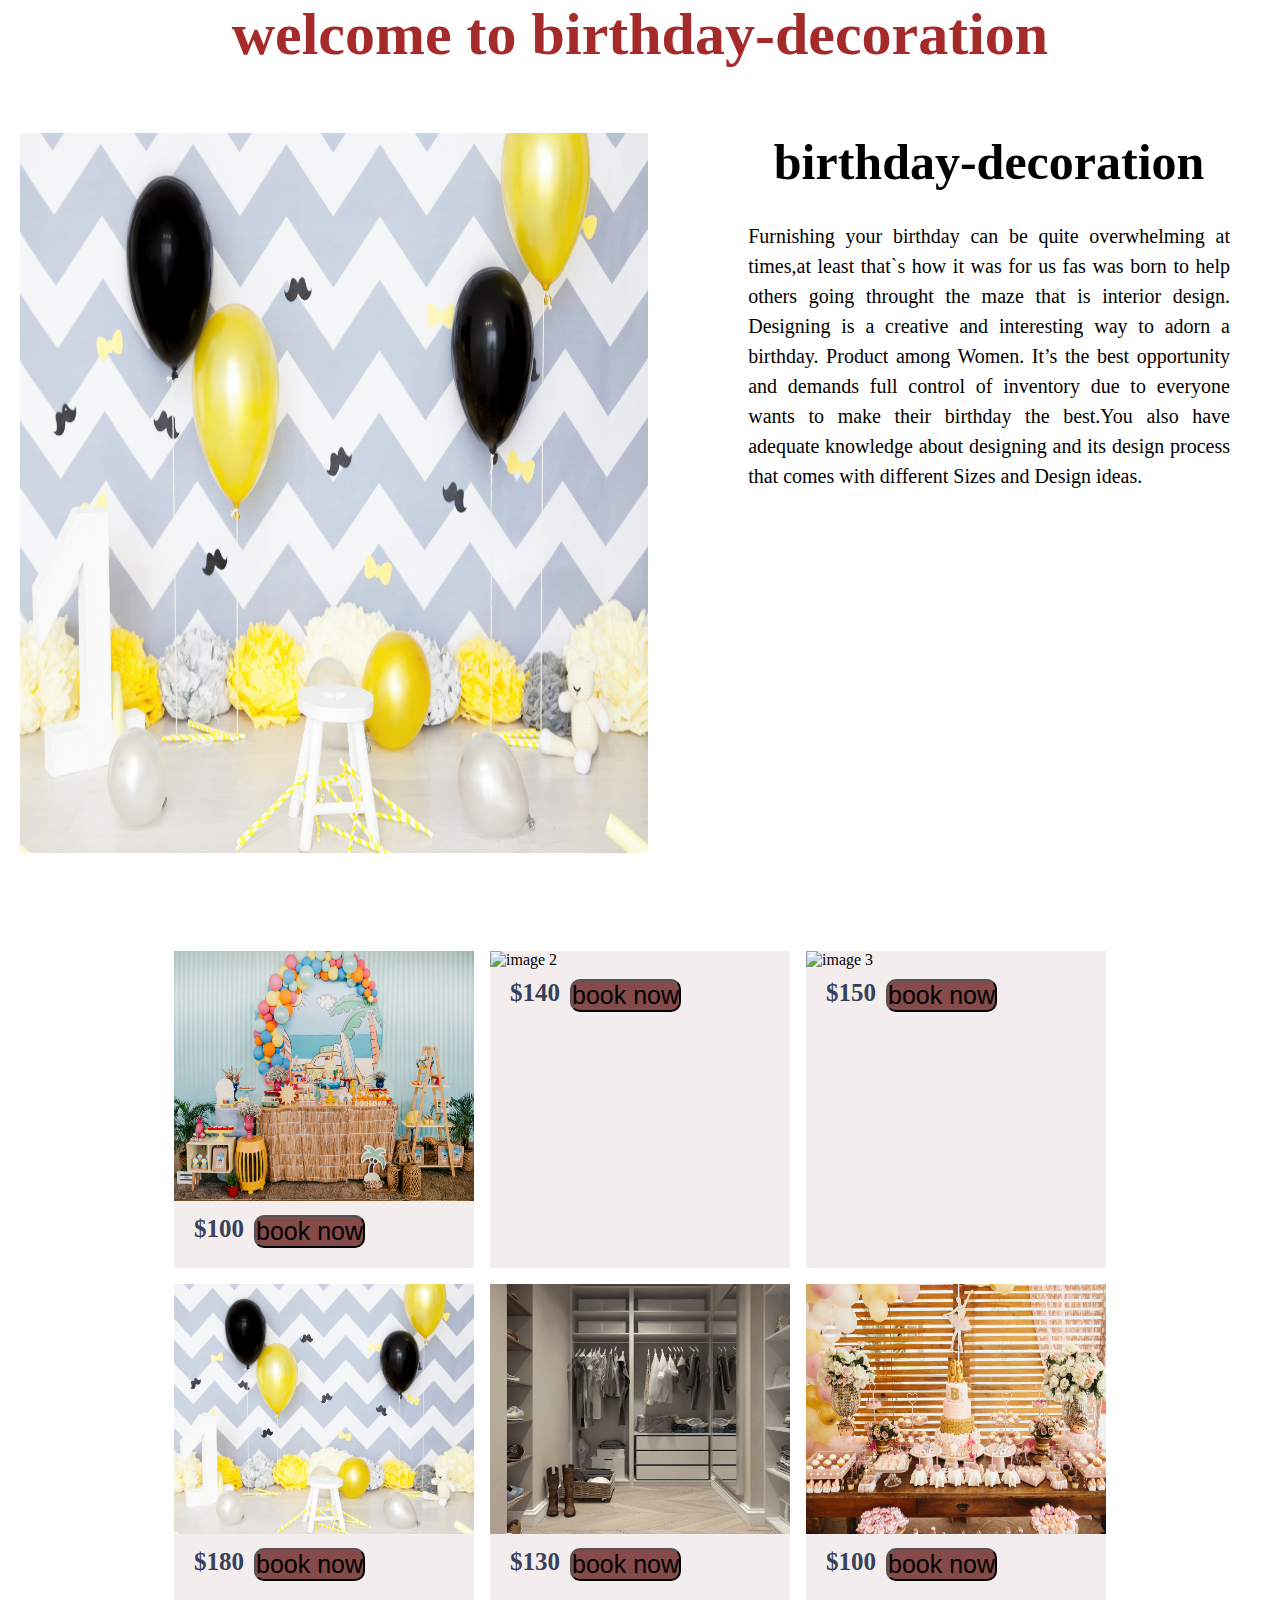
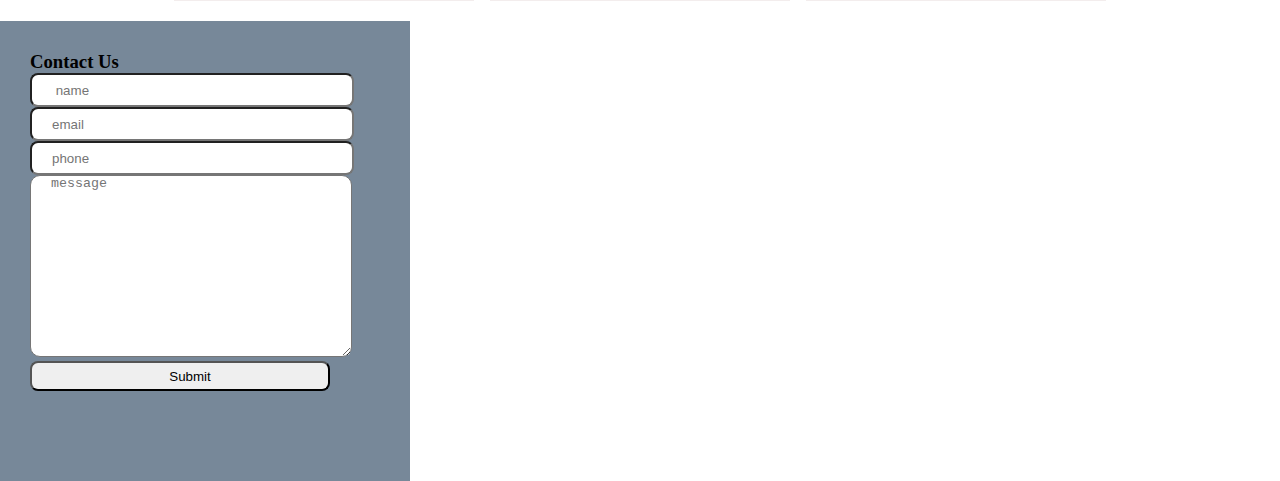
==== birthday.html @ f2af74a4 "fas-decoration" ====
<!DOCTYPE html>
<html lang="en">
<head>
    <meta charset="UTF-8">
    <meta http-equiv="X-UA-Compatible" content="IE=edge">
    <meta name="viewport" content="width=device-width, initial-scale=1.0">
    <title>birthday</title>
    <link rel="stylesheet" href="style2.css">
    <a href="index.html"></a>
</head>
<body>
    <h1>welcome to birthday-decoration</h1>
    <section id="About" class="story-section">
    <div class="section-text">
        <h4> birthday-decoration</h4>

        <p>  Furnishing your birthday can be quite overwhelming at times,at least
            that`s how it was for us fas was born to help others going throught the maze 
            that is interior design. Designing is a creative and interesting 
            way to adorn a birthday. Product among Women. It’s the best opportunity and 
            demands full control of inventory due to everyone wants to make their birthday
            the best.You also have adequate knowledge about designing and its design 
            process that comes with different Sizes and Design ideas.
        </p>
    </div>
    <div class="box-feature">
        <img src="image/dha1.jpg">
    </div>
</section>
    <div class="grid1">  
      
        <div class="grid-container"> 
            <div class="item2"> 
                <img class="grid-image" src="image/dh2.jpg" alt="image 1" />
                
                <div class="price2">
                    <h2>$100</h2>
                 <button>book now</button>
             </div>
             </div> 
             <div class="item2">
                 <img class="grid-image" src="image/dh3.jpg"alt="image 2" /> 
                    
                 
                 <div class="price2">
                     <h2>$140</h2>
                     <button>book now</button>
                 </div>
                </div> 
                <div class="item2">
                     <img class="grid-image" src="image/dh4.jpg" alt="image 3" />
                     
                    
                     <div class="price2">
                         <h2>$150</h2>
                         <button>book now</button>
                    </div>
                </div> 
                     <div class="item2"> 
                        <img class="grid-image" src="image/dha1.jpg" alt="image 4" /> 
                          
                       
                        <div class="price2">
                         <h2>$180</h2>
                         <button>book now</button>
                    </div>
                    </div>
                     <div class="item2">
                        <img class="grid-image" src="image/pctr3.jpeg" alt="image 5" /> 
                          
                       
                        <div class="price2">
                         <h2>$130</h2>
                         <button>book now</button>
                    </div>
                    </div> 
                    <div class="item2">   
                    <img class="grid-image" src="image/aroos.jpg" alt="image 6" /> 
                        
                  
                        <div class="price2">
                         <h2>$100</h2>
                         <button>book now</button>
                    </div>
                    </div> 
                </div> 
             </div>
             <div class="cont2">
                <h3>Contact Us</h3>
                <form>
                    <input type="text" placeholder=" name">
                    <input type="email" placeholder="email">
                    <input type="text" placeholder="phone">
                  <textarea name="feild" placeholder="message"></textarea><br>
                  <input type="Submit" class="smt">
                </form>
            </div>
        </div>
</body>
</html>
---- style2.css ----
*{
    margin: 0;
    padding: 0;
}
 
.grid1{
   margin-top: 30px;
}
 h1{
    font-weight: bold;
    font-size: 60px;
    text-align: center;
    color: brown;
}
.item2 h2{
    font-size: 20px;
    transition-property: fontsize color;
    transition-duration: 0.5s;
}
.item2 h2:hover{
 font-size: 40px;
 font-weight: bold;
 color: rgb(231, 20, 13);
}
.item2{
    background-color:rgb(243, 237, 237);
}
.grid-container{
    margin-top: 20px;
    padding-bottom: 20px;
    display: grid;
    gap: 16px;
    grid-template-columns: 300px 300px 300px ;
    justify-content: center;
}
.item2 img{
    width: 100%;
    height: 250px;
}

.price2{
    font-size: 20px;
    display: flex;
}
.price2 h2 {
    margin-top: 10px;
    margin-left: 20px;
   color: rgb(56, 64, 90);
    font-size: 25px;
}
.price2 button{
    margin-top: 10px;
    margin-bottom: 20px;
    margin-left: 10px;
    border-radius: 10px;
    font-size: 25px;
    background-color: rgb(133, 75, 75);
}

section{
    display: flex;
    flex-direction: row;
    width: 100%;
    padding: 5% 0;
  }
  
  section div{
    width: 50%;
    margin: 0 auto;
  
  
  }
  
  .cover-section{
    margin: 0%;
    padding: 0% 0% 0% 0%;
  }
  
  
  .box-feature {
    width: 60%;
    max-height: auto;
  
  }
  .box-feature:hover{
    box-shadow: 4px 6px 12px lightpink;
    /* background-color: rgb(31, 28, 28); */
  }
  
  
  
  .box-feature img{
    margin-left: 20px;
    width: 90%;
    height: 80vh;
  }
  .story-section{
    display: flex;
    flex-direction: row-reverse;
   
    color:rgb(0, 0, 0);
  }
  .section-text h4{
    font-size: 50px;
    margin-bottom: 30px;
    text-align: center;
    font-weight: bold;
  }
  .section-text p{
   font-size: 20px;
    text-align: justify;
    margin: auto 2.5em;
    line-height: 1.5em;
  }
  .contact{
    display: grid;
    grid-template-columns: 400px 400px;
    justify-content: center;
    column-gap: 100px;
    margin-top: 100px;
    margin-bottom: 20px;
  }
  .cont1 img{
    border-radius: 20px;
    width: 450px;
    height: 430px;
    
  
  }
  .cont2{
    background-color:lightslategray;
    width: 350px;
    height: 400px;
    padding: 30px;
  
  }
  input{
    width: 300px;
    height: 30px;
    border-radius: 8px;
    padding-left: 20px;
  }
  textarea{
    width: 300px;
    height: 180px;
    padding-left: 20px;
    border-radius: 10px;
  
  }

  @media  screen and (max-width:600px){
  section{
    display:flex;
    flex-direction: column; 
}
section div{
    display: flex;
    flex-direction: column;
    width:80%;
    padding: 4px;
    padding-top: 2em;
    padding-bottom: 2em;
}
.story-section {
    display: flex;
    flex-direction: column;

}
.section-text h2{
    text-align: center;
}
.section-text p{
    text-align: justify;
    margin-right: 10%;
    margin-left: 10%;
    font-size: 2.5vw;
}
.box-feature img{
  width: 100%;
  height: 200px;
}
.grid-container{
   
    display: grid;
    gap: 16px;
    grid-template-columns: 300px  ;
    justify-content: center;
}
.contact img{
    display: none;
  }
  .contact{
    
    display: grid;
    grid-template-columns: 300px;
    gap: 16px;
  }
  }
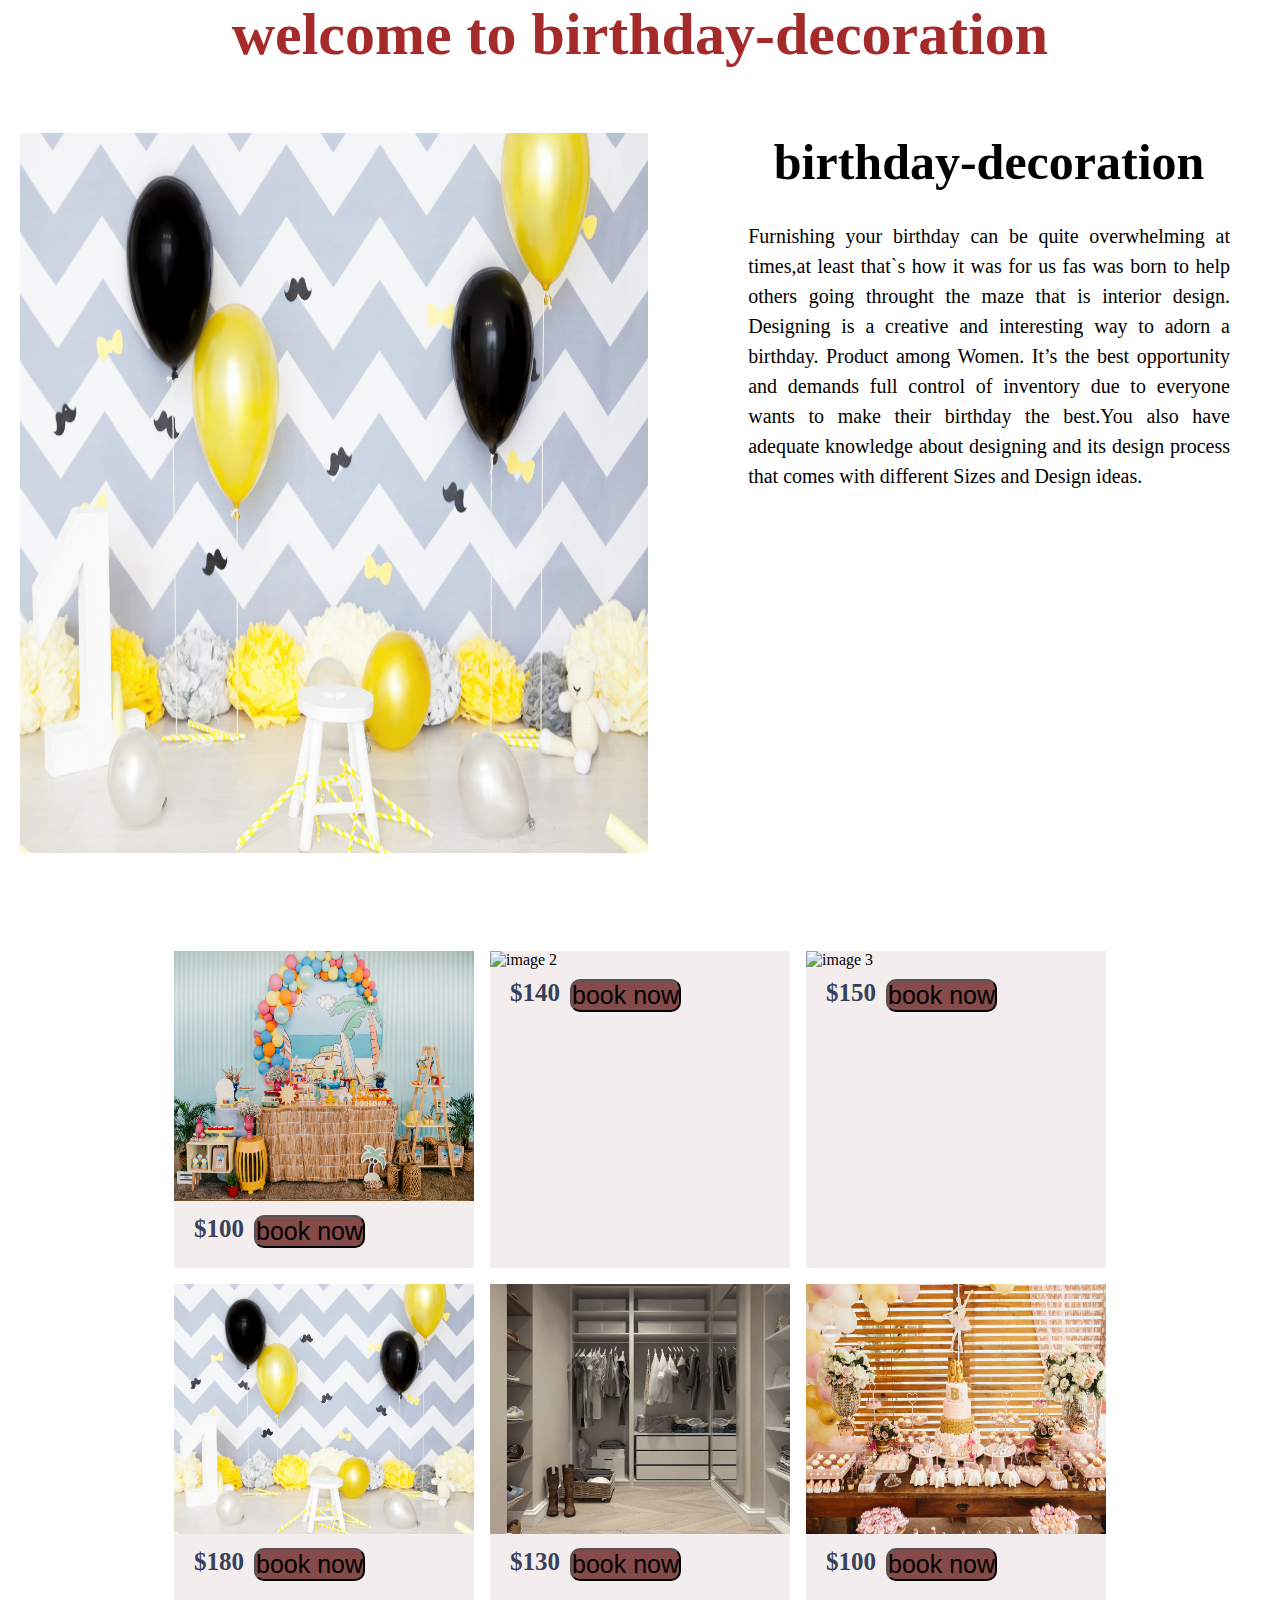
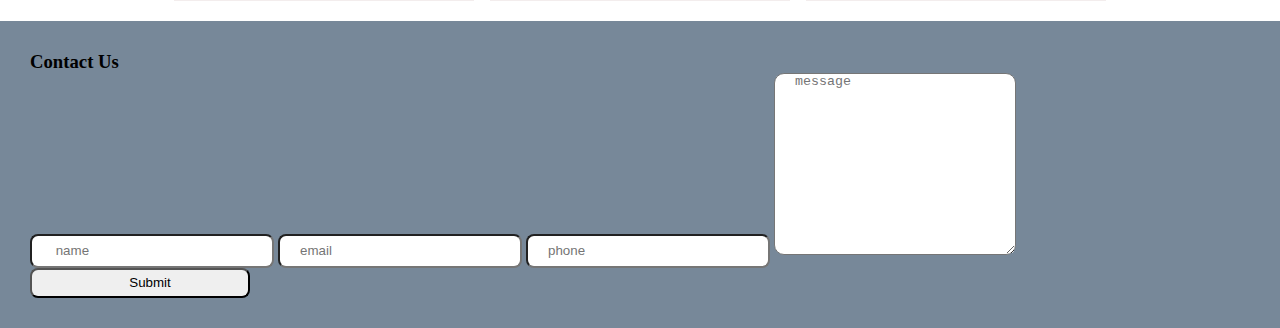
==== commit 01cca8f4: "changes" ====
--- a/birthday.html
+++ b/birthday.html
@@ -86,6 +86,7 @@
                 </div> 
              </div>
              <div class="cont2">
+                
                 <h3>Contact Us</h3>
                 <form>
                     <input type="text" placeholder=" name">
--- a/style2.css
+++ b/style2.css
@@ -129,19 +129,19 @@
   }
   .cont2{
     background-color:lightslategray;
-    width: 350px;
-    height: 400px;
+    width: auto;
+    height: auto;
     padding: 30px;
   
   }
   input{
-    width: 300px;
+    width: 220px;
     height: 30px;
     border-radius: 8px;
     padding-left: 20px;
   }
   textarea{
-    width: 300px;
+    width: 220px;
     height: 180px;
     padding-left: 20px;
     border-radius: 10px;
